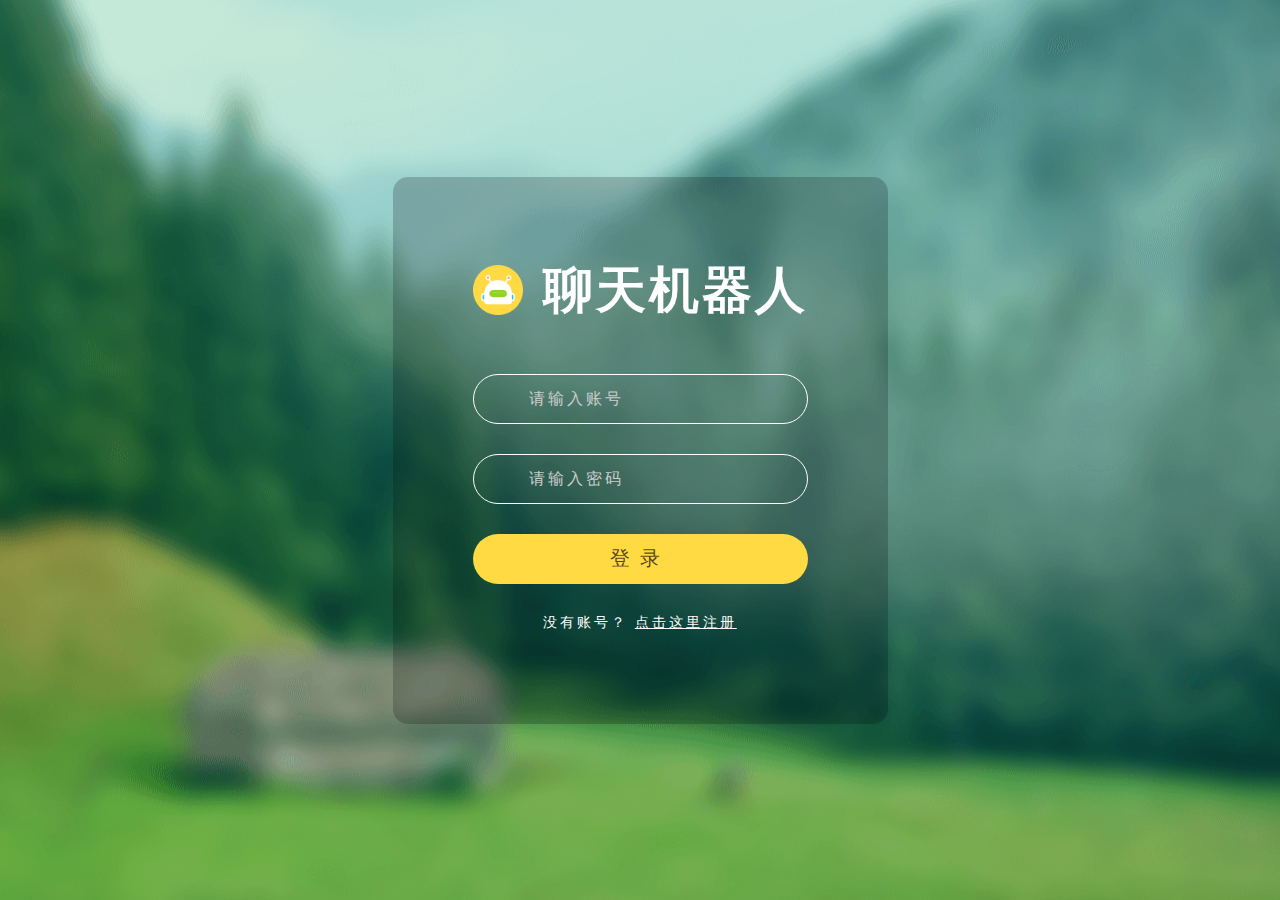
==== login.html @ 20d7aa95 "上传所有文件到talk文件夹" ====
<!DOCTYPE html>
<html lang="en">
  <head>
    <meta charset="UTF-8" />
    <meta http-equiv="X-UA-Compatible" content="IE=edge" />
    <meta name="viewport" content="width=device-width, initial-scale=1.0" />
    <title>聊天机器人-用户登录</title>
    <link rel="shortcut icon" href="./asset/favicon.ico" type="image/x-icon" />
    <link rel="stylesheet" href="./css/common.css" />
    <link rel="stylesheet" href="./css/user.css" />
  </head>
  <body>
    <form class="user-form">
      <h1 class="title">
        <img src="./asset/robot.png" alt="" />
        聊天机器人
      </h1>
      <div class="form-group">
        <i class="iconfont icon-zhanghao"></i>
        <input
          autocomplete="off"
          id="txtLoginId"
          name="loginId"
          type="text"
          max="20"
          placeholder="请输入账号"
          class="txt"
        />
        <p class="err"></p>
      </div>
      <div class="form-group">
        <i class="iconfont icon-mima"></i>
        <input
          id="txtLoginPwd"
          name="loginPwd"
          type="password"
          max="20"
          placeholder="请输入密码"
          class="txt"
        />
        <p class="err"></p>
      </div>
      <div class="form-group">
        <button class="submit">登录</button>
      </div>
      <div class="form-group">
        <p class="msg">
          没有账号？
          <a href="./reg.html">点击这里注册</a>
        </p>
      </div>
    </form>
  </body>
  <script src="./js/api.js"></script>
  <script src="./js/login.js"></script>
</html>
---- css/common.css ----
@import url('//at.alicdn.com/t/font_3318742_9901gcdpweg.css');

* {
  margin: 0;
  padding: 0;
  box-sizing: border-box;
}
.iconfont {
  font-size: inherit;
  color: inherit;
}
::before,
::after {
  box-sizing: border-box;
}

a {
  color: inherit;
  text-decoration: none;
}

body {
  display: flex;
  height: 100vh;
  justify-content: center;
  align-items: center;
}
---- css/user.css ----
body {
  background: url(../asset/bg1.png) no-repeat center;
}

.user-form {
  border-radius: 15px;
  padding: 30px 80px;
  font-size: 14px;
  color: #fff;
  letter-spacing: 3px;
  background: rgba(0, 0, 0, 0.2);
}
.user-form a {
  text-decoration: underline;
}

.title {
  font-size: 50px;
  display: flex;
  align-items: center;
  justify-content: center;
  margin: 50px auto;
}
.title img {
  height: 50px;
  margin-right: 20px;
}

.form-group {
  height: 80px;
  padding-bottom: 30px;
  position: relative;
}
.form-group .txt {
  width: 100%;
  height: 100%;
  border: 1px solid #fff;
  background: transparent;
  color: #fff;
  font-size: 16px;
  letter-spacing: 3px;
  outline: none;
  border-radius: 25px;
  padding-right: 20px;
  padding-left: 55px;
}
.form-group .txt::placeholder {
  color: #ccc;
}
.form-group .iconfont {
  position: absolute;
  left: 20px;
  font-size: 24px;
  color: #ccc;
  top: 13px;
}
.form-group .err {
  position: absolute;
  left: 20px;
  bottom: 8px;
  color: #ff8e03;
}
.form-group .submit {
  width: 100%;
  height: 100%;
  font-size: 20px;
  letter-spacing: 10px;
  border-radius: 25px;
  outline: none;
  border: none;
  cursor: pointer;
  color: rgba(0, 0, 0, 0.7);
  background: #ffda43;
  transition: 0.2s;
}
.form-group .submit:hover {
  background: #ffe57b;
}
.form-group .submit:active {
  background: #d4b534;
}
.form-group .msg {
  text-align: center;
}
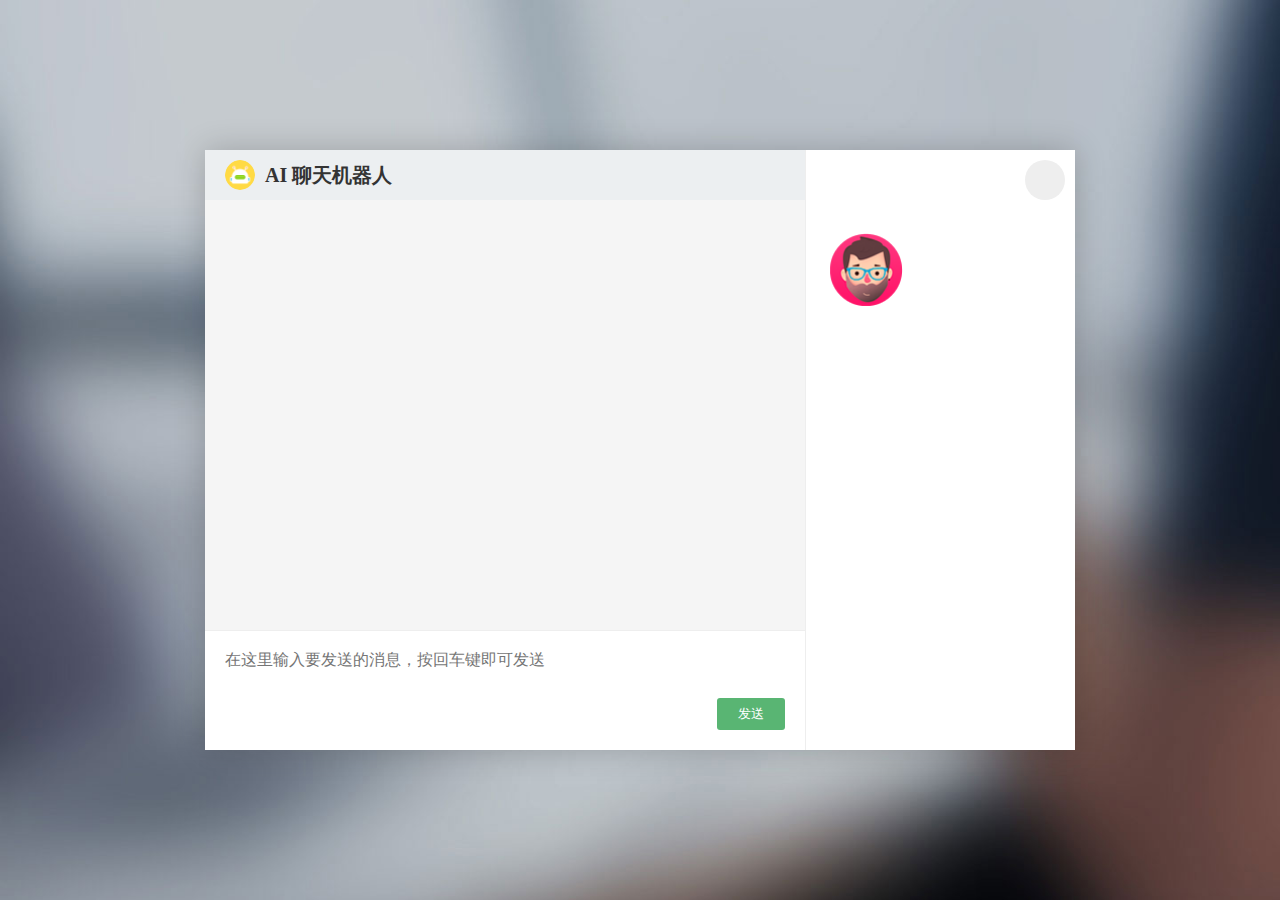
==== commit 085b4362: "调换了登录和聊天页面的文件名，修改了对应js里面window.open链接" ====
--- a/login.html
+++ b/login.html
@@ -4,53 +4,50 @@
     <meta charset="UTF-8" />
     <meta http-equiv="X-UA-Compatible" content="IE=edge" />
     <meta name="viewport" content="width=device-width, initial-scale=1.0" />
-    <title>聊天机器人-用户登录</title>
+    <title>聊天机器人-聊天频道</title>
     <link rel="shortcut icon" href="./asset/favicon.ico" type="image/x-icon" />
     <link rel="stylesheet" href="./css/common.css" />
-    <link rel="stylesheet" href="./css/user.css" />
+    <link rel="stylesheet" href="./css/index.css" />
   </head>
   <body>
-    <form class="user-form">
-      <h1 class="title">
-        <img src="./asset/robot.png" alt="" />
-        聊天机器人
-      </h1>
-      <div class="form-group">
-        <i class="iconfont icon-zhanghao"></i>
-        <input
-          autocomplete="off"
-          id="txtLoginId"
-          name="loginId"
-          type="text"
-          max="20"
-          placeholder="请输入账号"
-          class="txt"
-        />
-        <p class="err"></p>
+    <div class="container">
+      <div class="main">
+        <h1 class="main-title">
+          <img src="./asset/robot.png" alt="" />
+          AI 聊天机器人
+        </h1>
+        <div class="chat-container">
+          <!-- <div class="chat-item me">
+            <img class="chat-avatar" src="./asset/avatar.png" />
+            <div class="chat-content">你几岁啦？</div>
+            <div class="chat-date">2022-04-29 14:18:13</div>
+          </div>
+          <div class="chat-item">
+            <img class="chat-avatar" src="./asset/robot-avatar.jpg" />
+            <div class="chat-content">讨厌，不要随便问女生年龄知道不</div>
+            <div class="chat-date">2022-04-29 14:18:16</div>
+          </div> -->
+        </div>
+        <form class="msg-container">
+          <input
+            autocomplete="off"
+            type="text"
+            id="txtMsg"
+            placeholder="在这里输入要发送的消息，按回车键即可发送"
+          />
+          <button>发送</button>
+        </form>
       </div>
-      <div class="form-group">
-        <i class="iconfont icon-mima"></i>
-        <input
-          id="txtLoginPwd"
-          name="loginPwd"
-          type="password"
-          max="20"
-          placeholder="请输入密码"
-          class="txt"
-        />
-        <p class="err"></p>
+      <div class="aside">
+        <img src="./asset/avatar.png" class="aside-avatar" alt="" />
+        <p id="nickname" class="aside-name"></p>
+        <p id="loginId" class="aside-account"></p>
       </div>
-      <div class="form-group">
-        <button class="submit">登录</button>
+      <div class="close">
+        <i class="iconfont icon-close"></i>
       </div>
-      <div class="form-group">
-        <p class="msg">
-          没有账号？
-          <a href="./reg.html">点击这里注册</a>
-        </p>
-      </div>
-    </form>
+    </div>
   </body>
   <script src="./js/api.js"></script>
-  <script src="./js/login.js"></script>
+  <script src="./js/sendchat.js"></script>
 </html>
--- a/css/index.css
+++ b/css/index.css
@@ -0,0 +1,216 @@
+body {
+  background: url(../asset/bg2.jpg) no-repeat center/100% 100%;
+}
+
+.container {
+  width: 870px;
+  height: 600px;
+  background: #fff;
+  display: flex;
+  position: relative;
+  box-shadow: 0 0 30px rgba(0, 0, 0, 0.2);
+
+  color: #333;
+}
+.close {
+  position: absolute;
+  right: 10px;
+  top: 10px;
+  font-size: 30px;
+  color: #aaa;
+  background: #eee;
+  width: 40px;
+  height: 40px;
+  line-height: 40px;
+  text-align: center;
+  border-radius: 50%;
+  cursor: pointer;
+  transition: 0.2s;
+}
+.close:hover {
+  background: #ccc;
+  color: #888;
+}
+
+.main {
+  width: 600px;
+  flex: 0 0 auto;
+}
+.aside {
+  flex: 1 0 auto;
+  padding-top: 80px;
+  border-left: 1px solid #eee;
+}
+.aside-avatar {
+  width: 80px;
+  height: 80px;
+  border-radius: 50%;
+  float: left;
+  margin-left: 20px;
+  margin-right: 10px;
+}
+.aside-name {
+  font-weight: bold;
+  margin-top: 18px;
+  font-size: 20px;
+  width: 128px;
+  overflow: hidden;
+  white-space: nowrap;
+  text-overflow: ellipsis;
+}
+.aside-account {
+  color: #ccc;
+  margin-top: 5px;
+  width: 128px;
+  overflow: hidden;
+  white-space: nowrap;
+  text-overflow: ellipsis;
+}
+
+.main {
+  display: flex;
+  flex-direction: column;
+}
+.main-title {
+  height: 50px;
+  line-height: 50px;
+  display: flex;
+  align-items: center;
+  font-size: 20px;
+  background: #eceff1;
+  flex: 0 0 auto;
+  padding-left: 20px;
+}
+.main-title img {
+  width: 30px;
+  height: 30px;
+  border-radius: 50%;
+  margin-right: 10px;
+}
+
+.chat-container {
+  height: 430px;
+  overflow: hidden scroll;
+  padding: 20px;
+  background: #f5f5f5;
+  /* scroll-behavior: smooth; */
+}
+.chat-container::-webkit-scrollbar {
+  width: 5px;
+  height: 13px;
+}
+.chat-container::-webkit-scrollbar-thumb {
+  background-color: rgba(0, 0, 0, 0.5);
+  background-clip: padding-box;
+  border-radius: 5px;
+}
+
+.chat-item {
+  padding-bottom: 25px;
+  display: flex;
+  position: relative;
+  width: 100%;
+  margin-bottom: 10px;
+}
+.chat-avatar {
+  width: 40px;
+  height: 40px;
+  border-radius: 50%;
+  margin-right: 10px;
+  flex: 0 0 auto;
+}
+.chat-content {
+  font-size: 14px;
+  border: 1px solid #d8d8d8;
+  padding: 8px;
+  background-color: #fff;
+  border: 1px solid #d8d8d8;
+  border-radius: 6px;
+  position: relative;
+  filter: drop-shadow(0 0 5px rgba(0, 0, 0, 0.1));
+  line-height: 1.5;
+  max-width: 450px;
+}
+.chat-content::after {
+  content: "";
+  background: inherit;
+  position: absolute;
+  width: 12px;
+  height: 12px;
+  border: inherit;
+  left: -6px;
+  top: 11px;
+  transform: rotate(45deg);
+  border-right-color: transparent;
+  border-top-color: transparent;
+}
+.chat-date {
+  position: absolute;
+  color: #ccc;
+  font-size: 12px;
+  left: 50px;
+  bottom: 5px;
+}
+.chat-item.me {
+  flex-direction: row-reverse;
+}
+.chat-item.me .chat-avatar {
+  margin-right: 0;
+  margin-left: 10px;
+}
+.chat-item.me .chat-content {
+  background: #98e855;
+  border-color: #88cf4d;
+}
+.chat-item.me .chat-content::after {
+  left: auto;
+  right: -6px;
+  border-left-color: transparent;
+  border-bottom-color: transparent;
+  border-right-color: inherit;
+  border-top-color: inherit;
+}
+.chat-item.me .chat-date {
+  left: auto;
+  right: 50px;
+}
+.msg-container {
+  display: flex;
+  justify-content: flex-end;
+  align-items: end;
+  flex: 1 0 auto;
+  padding: 20px;
+  background: #fff;
+  position: relative;
+  border-top: 1px solid #eee;
+}
+.msg-container input {
+  position: absolute;
+  border: none;
+  outline: none;
+  resize: none;
+  left: 20px;
+  top: 20px;
+  width: calc(100% - 40px);
+  font-size: 16px;
+  color: #333;
+}
+.msg-container button {
+  background-color: #59b573;
+  width: 68px;
+  line-height: 32px;
+  color: #fff;
+  text-align: center;
+  border-radius: 3px;
+  cursor: pointer;
+  border: none;
+  outline: none;
+  cursor: pointer;
+  margin-left: 10px;
+}
+.msg-container button:hover {
+  background-color: #66c982;
+}
+.msg-container button:active {
+  background-color: #458e5a;
+}
